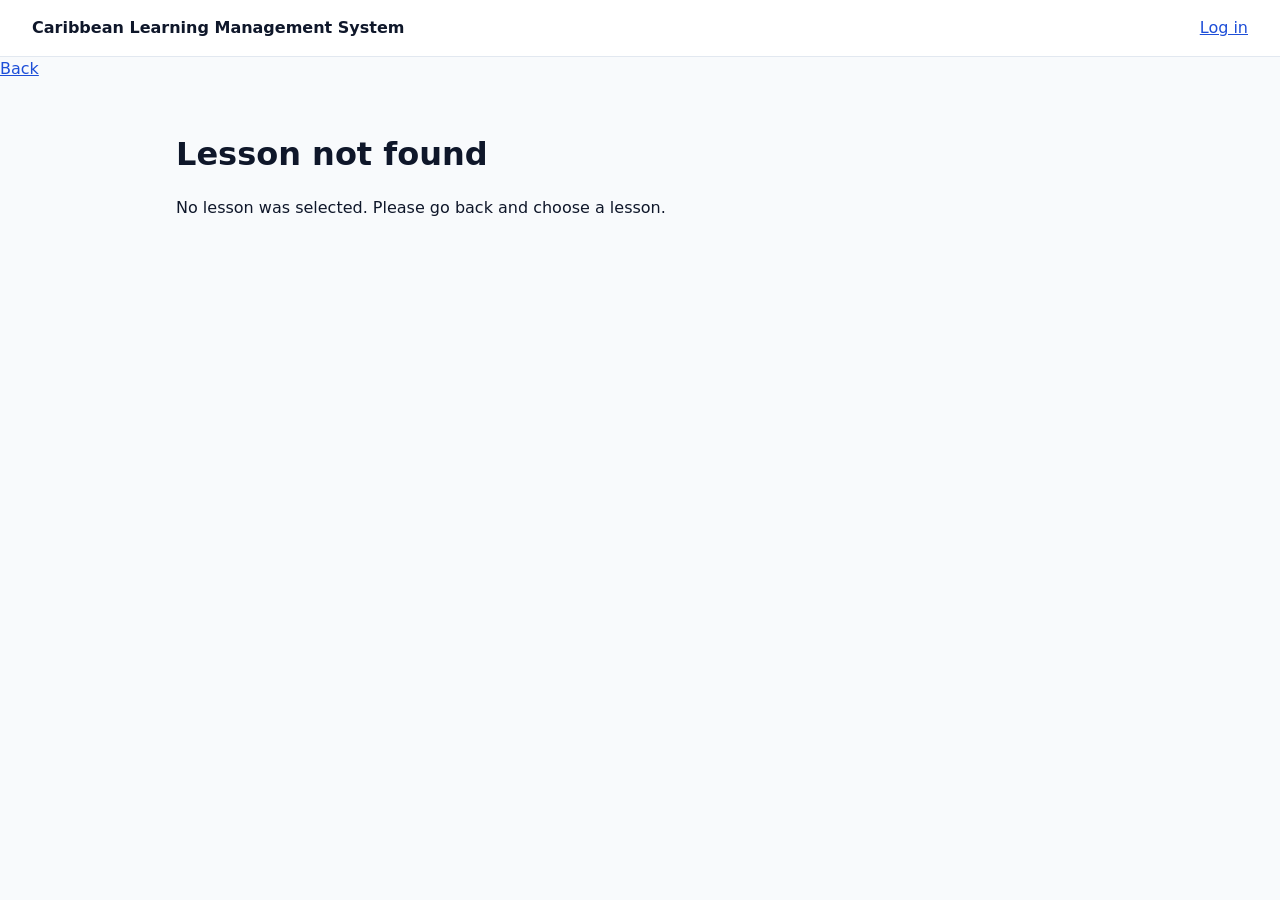
==== content.html @ a443e828 "Add design variables, light and dark themes and base styles" ====
<!DOCTYPE html>
<html lang="en">
<head>
    <meta charset="UTF-8">
    <meta name="viewport" content="width=device-width, initial-scale=1.0">
    <link rel="stylesheet" href="css/styles.css">
    <title>Lesson | Caribbean Learning Management System</title>
</head>
<body>

    <a href="index.html" class="back-link">Back</a>

    <main class="lesson">
        <h1 class="lesson-title">Loading lesson...</h1>

        <!-- loading text, errors and the log-in prompt appear here -->
        <p class="lesson-message" role="status"></p>

        <section class="lesson-video" hidden>
            <h2>Video</h2>
            <a class="lesson-video-link" target="_blank" rel="noopener noreferrer">Watch the video</a>
        </section>

        <section class="lesson-notes" hidden>
            <h2>Notes</h2>
            <div class="lesson-notes-text"></div>
        </section>
    </main>

    <script src="js/shared/config.js"></script>
    <script src="js/shared/auth.js"></script>
    <script src="js/shared/header.js"></script>
    <script src="js/pages/content.js"></script>

  

</body>
</html>
---- css/styles.css ----
/* Design tokens for northStar. Every colour, space and size lives here, so a change is made in one place. */

/* Light theme ("daylight"). Also the default when no theme has been chosen. */
:root {
    color-scheme: light;

    --color-bg: #F8FAFC;
    --color-surface: #FFFFFF;
    --color-text: #0F172A;
    --color-text-muted: #475569;
    --color-border: #E2E8F0;
    --color-primary: #1D4ED8;
    --color-on-primary: #FFFFFF;
    --color-secondary: #7C3AED;
    --color-success: #15803D;
    --color-star: #F59E0B;
    --color-on-star: #1F2937;

    --space-xs: 0.25rem;
    --space-sm: 0.5rem;
    --space-md: 1rem;
    --space-lg: 2rem;
    --space-xl: 3rem;

    --radius: 12px;
    --shadow-card: 0 1px 3px rgba(15, 23, 42, 0.08), 0 4px 12px rgba(15, 23, 42, 0.06);

    --font-body: system-ui, -apple-system, 'Segoe UI', Roboto, sans-serif;
}

/* Dark theme ("night sky"). The same names with different values, written after :root so it wins when active. */
[data-theme="dark"] {
    color-scheme: dark;

    --color-bg: #0B1020;
    --color-surface: #141A33;
    --color-text: #E5E7EB;
    --color-text-muted: #9CA3AF;
    --color-border: #2A3358;
    --color-primary: #818CF8;
    --color-on-primary: #0B1020;
    --color-secondary: #A78BFA;
    --color-success: #34D399;
    --color-star: #FBBF24;
    --color-on-star: #1F2937;

    --shadow-card: 0 1px 3px rgba(0, 0, 0, 0.4), 0 4px 12px rgba(0, 0, 0, 0.3);
}

/* ---------- Base ---------- */

*, *::before, *::after {
    box-sizing: border-box;
}

body {
    margin: 0;
    background: var(--color-bg);
    color: var(--color-text);
    font-family: var(--font-body);
    font-size: 1rem;
    line-height: 1.5;
}

h1, h2, h3 {
    line-height: 1.25;
}

a {
    color: var(--color-primary);
}

/* A display rule on an element would otherwise override the hidden attribute and show it anyway. */
[hidden] {
    display: none !important;
}

/* Shows a clear outline when someone navigates with the keyboard. */
:focus-visible {
    outline: 3px solid var(--color-primary);
    outline-offset: 2px;
}

/* ---------- Layout ---------- */

main {
    max-width: 60rem;
    margin: 0 auto;
    padding: var(--space-lg) var(--space-md);
}

.site-header {
    display: flex;
    align-items: center;
    justify-content: space-between;
    gap: var(--space-md);
    padding: var(--space-md) var(--space-lg);
    background: var(--color-surface);
    border-bottom: 1px solid var(--color-border);
}

.site-brand {
    color: var(--color-text);
    font-weight: 700;
    text-decoration: none;
}
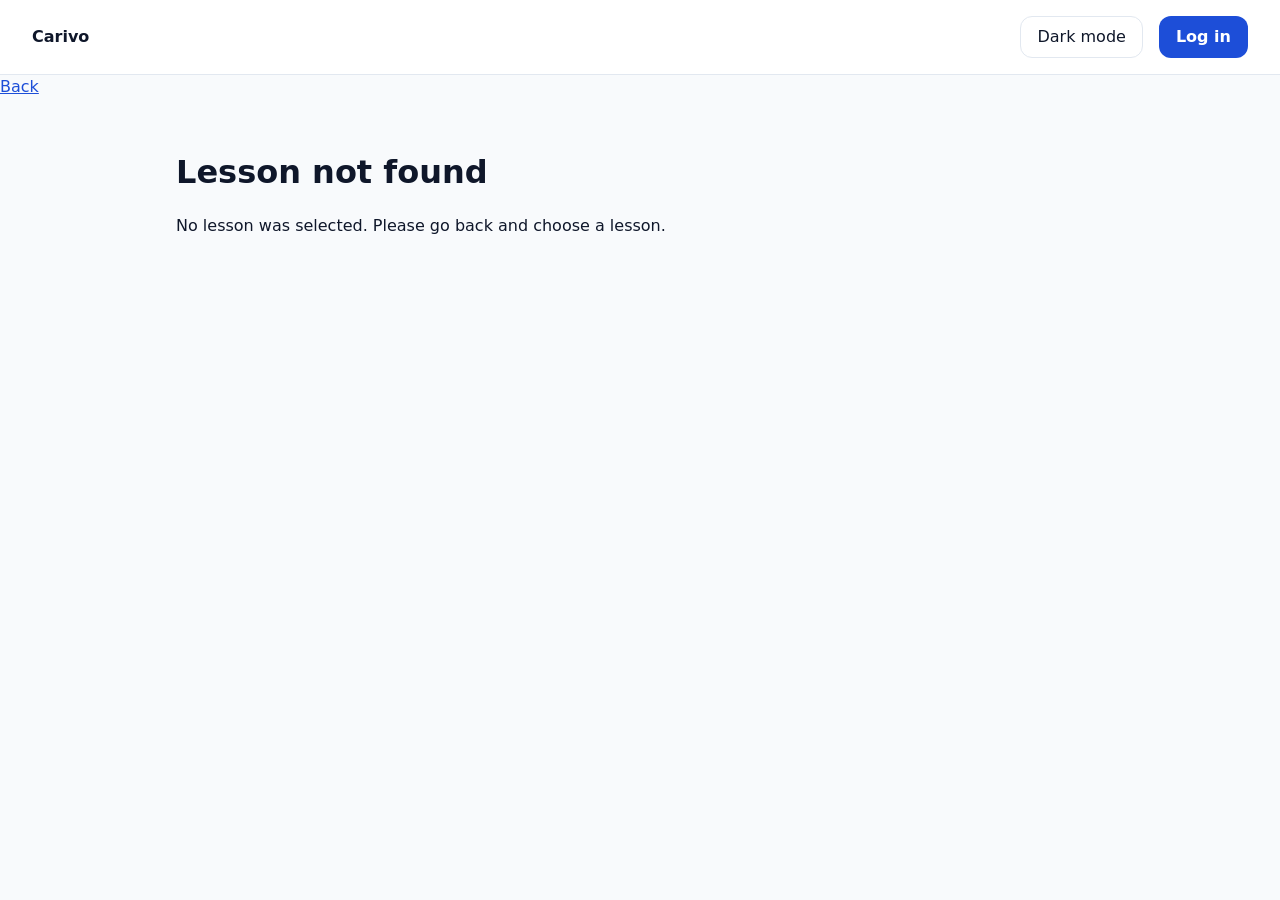
==== commit 22fdea3f: "Add account menu with theme option and rename site to Carivo" ====
--- a/content.html
+++ b/content.html
@@ -4,7 +4,8 @@
     <meta charset="UTF-8">
     <meta name="viewport" content="width=device-width, initial-scale=1.0">
     <link rel="stylesheet" href="css/styles.css">
-    <title>Lesson | Caribbean Learning Management System</title>
+    <script src="js/shared/theme.js"></script>
+    <title>Lesson | Carivo</title>
 </head>
 <body>
 
--- a/css/styles.css
+++ b/css/styles.css
@@ -103,4 +103,97 @@
     color: var(--color-text);
     font-weight: 700;
     text-decoration: none;
+}
+
+/* The controls on the right of the header. */
+.site-nav {
+    display: flex;
+    align-items: center;
+    gap: var(--space-md);
+}
+
+.theme-toggle {
+    padding: var(--space-sm) var(--space-md);
+    border: 1px solid var(--color-border);
+    border-radius: var(--radius);
+    background: var(--color-surface);
+    color: var(--color-text);
+    font: inherit;
+    cursor: pointer;
+}
+
+.theme-toggle:hover {
+    background: var(--color-bg);
+}
+
+/* The border is transparent so this link is the same height as the buttons beside it. */
+.site-login-link {
+    padding: var(--space-sm) var(--space-md);
+    border: 1px solid transparent;
+    border-radius: var(--radius);
+    background: var(--color-primary);
+    color: var(--color-on-primary);
+    font-weight: 600;
+    text-decoration: none;
+}
+
+.site-login-link:hover {
+    opacity: 0.9;
+}
+
+/* ---------- Account menu ---------- */
+
+/* The anchor the dropdown is positioned against. */
+.profile-menu {
+    position: relative;
+}
+
+.profile-trigger {
+    display: grid;
+    place-items: center;
+    width: 2.5rem;
+    height: 2.5rem;
+    border: none;
+    border-radius: 50%;
+    background: var(--color-primary);
+    color: var(--color-on-primary);
+    font-size: 1.1rem;
+    cursor: pointer;
+}
+
+.profile-trigger:hover {
+    opacity: 0.9;
+}
+
+/* Sits below the icon, lined up with its right edge so it can't run off the screen. */
+.profile-dropdown {
+    position: absolute;
+    top: calc(100% + var(--space-sm));
+    right: 0;
+    z-index: 10;
+    min-width: 12rem;
+    max-width: calc(100vw - 2 * var(--space-md));
+    padding: var(--space-xs);
+    border: 1px solid var(--color-border);
+    border-radius: var(--radius);
+    background: var(--color-surface);
+    box-shadow: var(--shadow-card);
+}
+
+.menu-item {
+    display: block;
+    width: 100%;
+    padding: var(--space-sm) var(--space-md);
+    border: none;
+    border-radius: calc(var(--radius) - 4px);
+    background: transparent;
+    color: var(--color-text);
+    font: inherit;
+    text-align: left;
+    cursor: pointer;
+}
+
+.menu-item:hover,
+.menu-item:focus-visible {
+    background: var(--color-bg);
 }
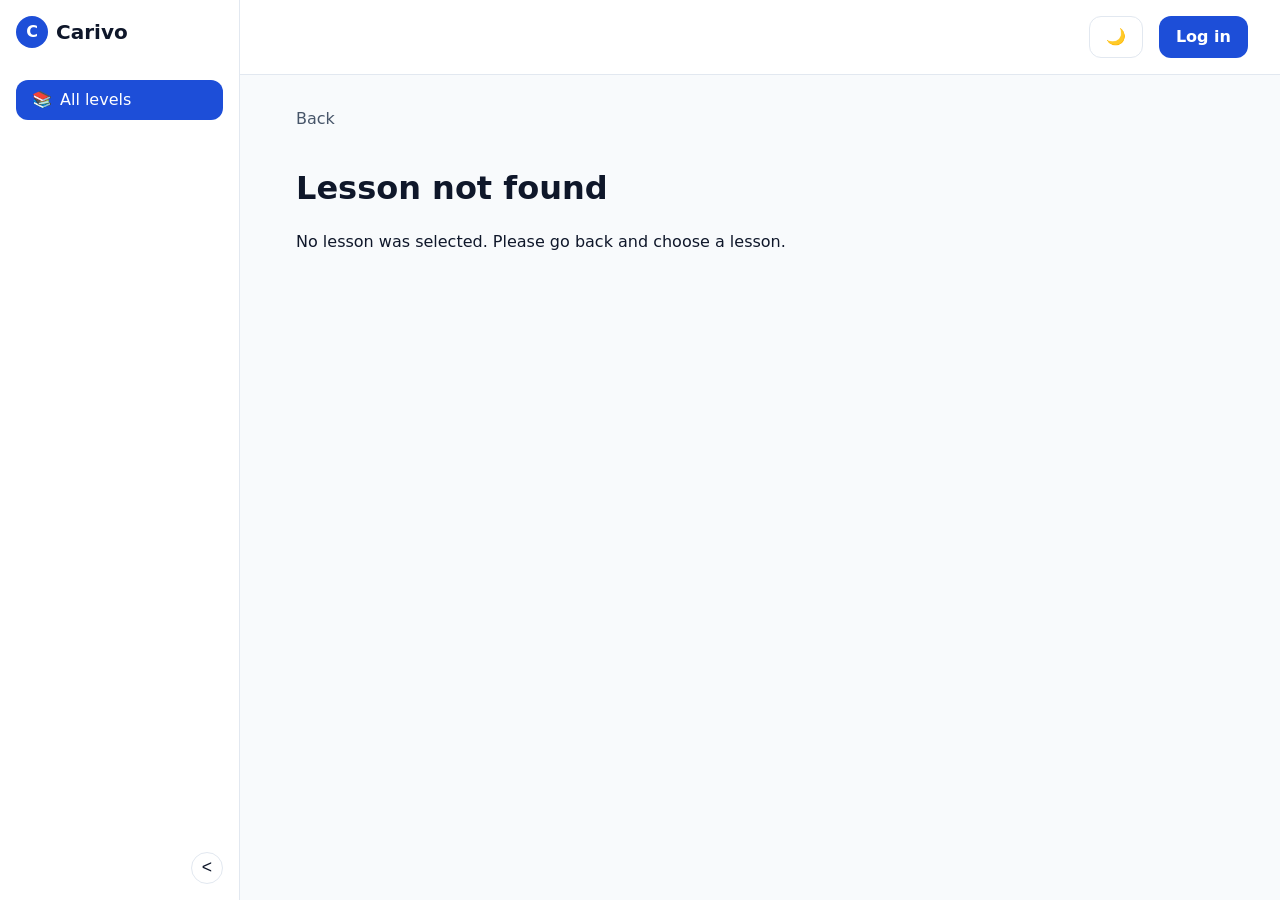
==== commit 69689d15: "Move back links inside main so the app shell keeps them in place" ====
--- a/content.html
+++ b/content.html
@@ -7,11 +7,11 @@
     <script src="js/shared/theme.js"></script>
     <title>Lesson | Carivo</title>
 </head>
-<body>
-
+<body data-layout="app">
+    <main class="lesson">
+        
     <a href="index.html" class="back-link">Back</a>
 
-    <main class="lesson">
         <h1 class="lesson-title">Loading lesson...</h1>
 
         <!-- loading text, errors and the log-in prompt appear here -->
@@ -30,6 +30,7 @@
 
     <script src="js/shared/config.js"></script>
     <script src="js/shared/auth.js"></script>
+    <script src="js/shared/nav.js"></script>
     <script src="js/shared/header.js"></script>
     <script src="js/pages/content.js"></script>
 
--- a/css/styles.css
+++ b/css/styles.css
@@ -1,4 +1,4 @@
-/* Design tokens for northStar. Every colour, space and size lives here, so a change is made in one place. */
+/* Design tokens for Carivo. Every colour, space and size lives here, so a change is made in one place. */
 
 /* Light theme ("daylight"). Also the default when no theme has been chosen. */
 :root {
@@ -15,12 +15,19 @@
     --color-success: #15803D;
     --color-star: #F59E0B;
     --color-on-star: #1F2937;
+    --color-glow: rgba(29, 78, 216, 0.35);
+    --color-danger: #B91C1C;
+    --color-panel-start: #F8FAFC;
+    --color-panel-end: #C7D2FE;
 
     --space-xs: 0.25rem;
     --space-sm: 0.5rem;
     --space-md: 1rem;
     --space-lg: 2rem;
     --space-xl: 3rem;
+
+    --sidebar-width: 15rem;
+    --sidebar-width-collapsed: 4.5rem;
 
     --radius: 12px;
     --shadow-card: 0 1px 3px rgba(15, 23, 42, 0.08), 0 4px 12px rgba(15, 23, 42, 0.06);
@@ -43,17 +50,27 @@
     --color-success: #34D399;
     --color-star: #FBBF24;
     --color-on-star: #1F2937;
+    --color-glow: rgba(129, 140, 248, 0.45);
+    --color-danger: #F87171;
+    --color-panel-start: #05080F;
+    --color-panel-end: #1E2A78;
 
     --shadow-card: 0 1px 3px rgba(0, 0, 0, 0.4), 0 4px 12px rgba(0, 0, 0, 0.3);
 }
 
 /* ---------- Base ---------- */
 
-*, *::before, *::after {
+*,
+*::before,
+*::after {
     box-sizing: border-box;
 }
 
+/* A column at least as tall as the window, so the page content can fill the space under the header. */
 body {
+    display: flex;
+    flex-direction: column;
+    min-height: 100vh;
     margin: 0;
     background: var(--color-bg);
     color: var(--color-text);
@@ -62,7 +79,9 @@
     line-height: 1.5;
 }
 
-h1, h2, h3 {
+h1,
+h2,
+h3 {
     line-height: 1.25;
 }
 
@@ -81,9 +100,73 @@
     outline-offset: 2px;
 }
 
+/* ---------- Forms ---------- */
+
+.form-field {
+    margin-bottom: var(--space-md);
+}
+
+label {
+    display: block;
+    margin-bottom: var(--space-xs);
+    font-weight: 600;
+}
+
+input {
+    display: block;
+    width: 100%;
+    padding: var(--space-sm) var(--space-md);
+    border: 1px solid var(--color-border);
+    border-radius: var(--radius);
+    background: var(--color-surface);
+    color: var(--color-text);
+    font: inherit;
+}
+
+input:focus-visible {
+    border-color: var(--color-primary);
+}
+
+.form-field small {
+    display: block;
+    margin-top: var(--space-xs);
+    color: var(--color-text-muted);
+    font-size: 0.875rem;
+}
+
+button[type="submit"] {
+    width: 100%;
+    padding: var(--space-sm) var(--space-md);
+    border: none;
+    border-radius: var(--radius);
+    background: var(--color-primary);
+    color: var(--color-on-primary);
+    font: inherit;
+    font-weight: 700;
+    cursor: pointer;
+}
+
+button[type="submit"]:disabled {
+    opacity: 0.5;
+    cursor: not-allowed;
+}
+
+.form-message {
+    min-height: 1.5em;
+    margin: 0 0 var(--space-md);
+    color: var(--color-danger);
+}
+
+.form-message.is-success {
+    color: var(--color-success);
+}
+
 /* ---------- Layout ---------- */
 
+/* Grows to fill the space under the header. The full width is needed because a centred item in a flex column would otherwise shrink to fit its content. */
 main {
+    flex: 1;
+    width: 100%;
     max-width: 60rem;
     margin: 0 auto;
     padding: var(--space-lg) var(--space-md);
@@ -139,6 +222,17 @@
 
 .site-login-link:hover {
     opacity: 0.9;
+}
+
+.back-link {
+    display: inline-block;
+    margin-bottom: var(--space-md);
+    color: var(--color-text-muted);
+    text-decoration: none;
+}
+
+.back-link:hover {
+    color: var(--color-text);
 }
 
 /* ---------- Account menu ---------- */
@@ -196,4 +290,305 @@
 .menu-item:hover,
 .menu-item:focus-visible {
     background: var(--color-bg);
+}
+
+/* ---------- App navigation ---------- */
+
+.app-shell {
+    display: grid;
+    grid-template-columns: var(--sidebar-width) 1fr;
+    flex: 1;
+    transition: grid-template-columns 0.2s ease;
+}
+
+.app-shell.is-collapsed {
+    grid-template-columns: var(--sidebar-width-collapsed) 1fr;
+}
+
+/* min-width: 0 lets this column shrink, so one wide element can't push the whole page sideways. */
+.app-body {
+    display: flex;
+    flex-direction: column;
+    min-width: 0;
+}
+
+.topbar {
+    display: flex;
+    justify-content: flex-end;
+    padding: var(--space-md) var(--space-lg);
+    background: var(--color-surface);
+    border-bottom: 1px solid var(--color-border);
+}
+
+/* Stays in view while the page scrolls, and scrolls by itself if it ever has more items than fit. */
+.sidebar {
+    position: sticky;
+    top: 0;
+    align-self: start;
+    display: flex;
+    flex-direction: column;
+    height: 100vh;
+    overflow-y: auto;
+    padding: var(--space-md);
+    background: var(--color-surface);
+    border-right: 1px solid var(--color-border);
+}
+
+.brand {
+    display: flex;
+    align-items: center;
+    gap: var(--space-sm);
+    margin-bottom: var(--space-lg);
+    color: var(--color-text);
+    font-size: 1.25rem;
+    font-weight: 700;
+    text-decoration: none;
+}
+
+.brand-mark {
+    display: grid;
+    place-items: center;
+    flex: none;
+    width: 2rem;
+    height: 2rem;
+    border-radius: 50%;
+    background: var(--color-primary);
+    color: var(--color-on-primary);
+    font-size: 1rem;
+}
+
+.nav-list {
+    display: grid;
+    gap: var(--space-xs);
+    margin: 0;
+    padding: 0;
+    list-style: none;
+}
+
+.nav-link {
+    display: flex;
+    align-items: center;
+    gap: var(--space-sm);
+    padding: var(--space-sm) var(--space-md);
+    border-radius: var(--radius);
+    color: var(--color-text);
+    text-decoration: none;
+}
+
+.nav-link:hover {
+    background: var(--color-bg);
+}
+
+/* The same attribute that tells a screen reader the current page also drives the highlight. */
+.nav-link[aria-current="page"] {
+    background: var(--color-primary);
+    color: var(--color-on-primary);
+}
+
+.sidebar-toggle {
+    align-self: flex-end;
+    width: 2rem;
+    height: 2rem;
+    margin-top: auto;
+    border: 1px solid var(--color-border);
+    border-radius: 50%;
+    background: var(--color-surface);
+    color: var(--color-text);
+    font-size: 1.1rem;
+    line-height: 1;
+    cursor: pointer;
+}
+
+.sidebar-toggle:hover {
+    background: var(--color-bg);
+}
+
+/* Collapsed: only icons remain, centred in a narrow strip. */
+.is-collapsed .sidebar {
+    align-items: center;
+    padding-inline: var(--space-sm);
+}
+
+.is-collapsed .nav-link {
+    justify-content: center;
+}
+
+/* Hidden from the eye but still read by screen readers, so a collapsed icon never loses its name. */
+.is-collapsed .brand-name,
+.is-collapsed .nav-label {
+    position: absolute;
+    width: 1px;
+    height: 1px;
+    overflow: hidden;
+    clip-path: inset(50%);
+    white-space: nowrap;
+}
+
+@media (prefers-reduced-motion: reduce) {
+    .app-shell {
+        transition: none;
+    }
+}
+
+/* Phones get their own navigation in a later stage. For now the sidebar is hidden there.
+   This comes last in the section so it wins over the collapsed rule above. */
+@media (max-width: 48rem) {
+
+    .app-shell,
+    .app-shell.is-collapsed {
+        grid-template-columns: 1fr;
+    }
+
+    .sidebar {
+        display: none;
+    }
+}
+
+/* ---------- Login and register ---------- */
+
+/* The base rule for main limits its width. A class is more specific than an element name, so this page opts out. */
+.auth-page {
+    display: grid;
+    grid-template-columns: 1fr 1.1fr;
+    max-width: none;
+    margin: 0;
+    padding: 0;
+}
+
+/* A decorative panel built from the theme colours, so it follows light and dark mode by itself.
+   The brand sits at the top and the headline at the bottom. */
+.auth-aside {
+    display: flex;
+    flex-direction: column;
+    justify-content: space-between;
+    padding: var(--space-xl);
+    background: linear-gradient(160deg, var(--color-primary), var(--color-secondary));
+    color: var(--color-on-primary);
+}
+
+.auth-aside-title {
+    margin: 0 0 var(--space-sm);
+    font-size: 2rem;
+    font-weight: 700;
+    line-height: 1.2;
+}
+
+.auth-aside-text {
+    margin: 0;
+    font-size: 1.1rem;
+}
+
+/* Brand: on the gradient panel on large screens, and above the form on phones. */
+.auth-brand {
+    font-size: 1.25rem;
+    font-weight: 700;
+    text-decoration: none;
+}
+
+.auth-aside .auth-brand {
+    color: var(--color-on-primary);
+}
+
+.auth-brand-mobile {
+    display: none;
+    margin-bottom: var(--space-lg);
+    color: var(--color-text);
+}
+
+/* The form side. It fades from dark to a richer colour so the glow stands out, and it anchors the corner theme button. */
+.auth-panel {
+    position: relative;
+    display: grid;
+    place-items: center;
+    padding: var(--space-lg) var(--space-md);
+    background: linear-gradient(180deg, var(--color-panel-start) 0%, var(--color-panel-end) 100%);
+}
+
+.auth-card {
+    width: 100%;
+    max-width: 26rem;
+}
+
+.auth-card h1 {
+    margin: 0 0 var(--space-xs);
+}
+
+.auth-intro {
+    margin: 0 0 var(--space-lg);
+    color: var(--color-text-muted);
+}
+
+.register-link,
+.login-link {
+    margin-top: var(--space-md);
+    text-align: center;
+    color: var(--color-text-muted);
+}
+
+/* The round theme button in the top-right corner of the form side. */
+.theme-icon-button {
+    position: absolute;
+    top: var(--space-md);
+    right: var(--space-md);
+    display: grid;
+    place-items: center;
+    width: 2.5rem;
+    height: 2.5rem;
+    border: 1px solid var(--color-border);
+    border-radius: 50%;
+    background: var(--color-surface);
+    font-size: 1.1rem;
+    cursor: pointer;
+}
+
+.theme-icon-button:hover {
+    background: var(--color-bg);
+}
+
+/* ---------- Glow ---------- */
+
+/* The border colour is the real focus indicator. The glow is the decoration around it. */
+.auth-card input {
+    transition: box-shadow 0.2s ease, border-color 0.2s ease;
+}
+
+.auth-card input:focus-visible {
+    border-color: var(--color-primary);
+    /* Kept transparent so the browser can still draw an outline in high-contrast mode, where box-shadow is removed. */
+    outline: 2px solid transparent;
+    box-shadow: 0 0 0 3px var(--color-glow), 0 0 20px var(--color-glow);
+}
+
+.auth-card button[type="submit"] {
+    transition: box-shadow 0.2s ease;
+}
+
+.auth-card button[type="submit"]:hover:not(:disabled),
+.auth-card button[type="submit"]:focus-visible {
+    box-shadow: 0 0 24px var(--color-glow);
+}
+
+/* Students who ask their device for less motion get the change instantly, with no fade. */
+@media (prefers-reduced-motion: reduce) {
+
+    .auth-card input,
+    .auth-card button[type="submit"] {
+        transition: none;
+    }
+}
+
+/* On a phone there is no room for two columns, so the decorative panel is dropped,
+   the brand moves above the form, and the form fills the screen. */
+@media (max-width: 48rem) {
+    .auth-page {
+        grid-template-columns: 1fr;
+    }
+
+    .auth-aside {
+        display: none;
+    }
+
+    .auth-brand-mobile {
+        display: block;
+    }
 }
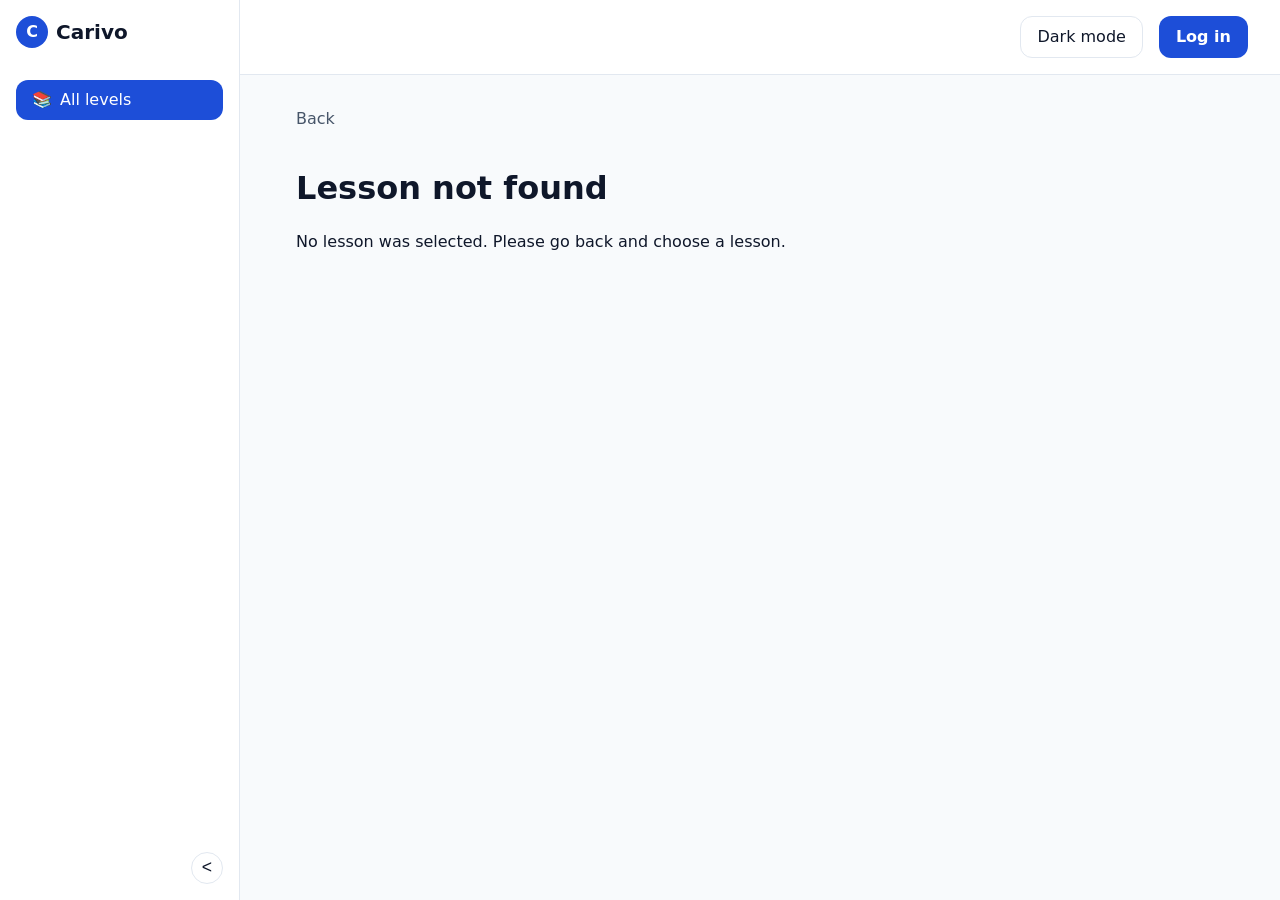
==== commit 0480ceb6: "Split the landing page from the levels page" ====
--- a/content.html
+++ b/content.html
@@ -10,7 +10,7 @@
 <body data-layout="app">
     <main class="lesson">
         
-    <a href="index.html" class="back-link">Back</a>
+    <a href="levels.html" class="back-link">Back</a>
 
         <h1 class="lesson-title">Loading lesson...</h1>
 
--- a/css/styles.css
+++ b/css/styles.css
@@ -413,8 +413,9 @@
     justify-content: center;
 }
 
-/* Hidden from the eye but still read by screen readers, so a collapsed icon never loses its name. */
-.is-collapsed .brand-name,
+/* Hidden from the eye but still read by screen readers, so a collapsed icon never loses its name.
+   Scoped to the sidebar, so the brand in the phone's top bar keeps its name. */
+.is-collapsed .sidebar .brand-name,
 .is-collapsed .nav-label {
     position: absolute;
     width: 1px;
@@ -424,13 +425,19 @@
     white-space: nowrap;
 }
 
+/* The phone's brand and bottom bar are hidden on larger screens, where the sidebar does their job. */
+.topbar-brand,
+.bottom-nav {
+    display: none;
+}
+
 @media (prefers-reduced-motion: reduce) {
     .app-shell {
         transition: none;
     }
 }
 
-/* Phones get their own navigation in a later stage. For now the sidebar is hidden there.
+/* On a phone the sidebar is replaced by the brand in the top bar and a tab bar along the bottom.
    This comes last in the section so it wins over the collapsed rule above. */
 @media (max-width: 48rem) {
 
@@ -441,6 +448,41 @@
 
     .sidebar {
         display: none;
+    }
+
+    .topbar {
+        justify-content: space-between;
+        padding: var(--space-sm) var(--space-md);
+    }
+
+    .topbar-brand {
+        display: flex;
+        margin: 0;
+    }
+
+    /* Fixed to the bottom edge, with a thumb-friendly height. */
+    .bottom-nav {
+        position: fixed;
+        inset: auto 0 0 0;
+        z-index: 20;
+        display: flex;
+        background: var(--color-surface);
+        border-top: 1px solid var(--color-border);
+    }
+
+    .bottom-nav .nav-link {
+        flex: 1;
+        flex-direction: column;
+        justify-content: center;
+        gap: var(--space-xs);
+        min-height: 3.5rem;
+        border-radius: 0;
+        font-size: 0.75rem;
+    }
+
+    /* Leaves room so the bar never covers the end of the page. */
+    .app-shell {
+        padding-bottom: 4rem;
     }
 }
 
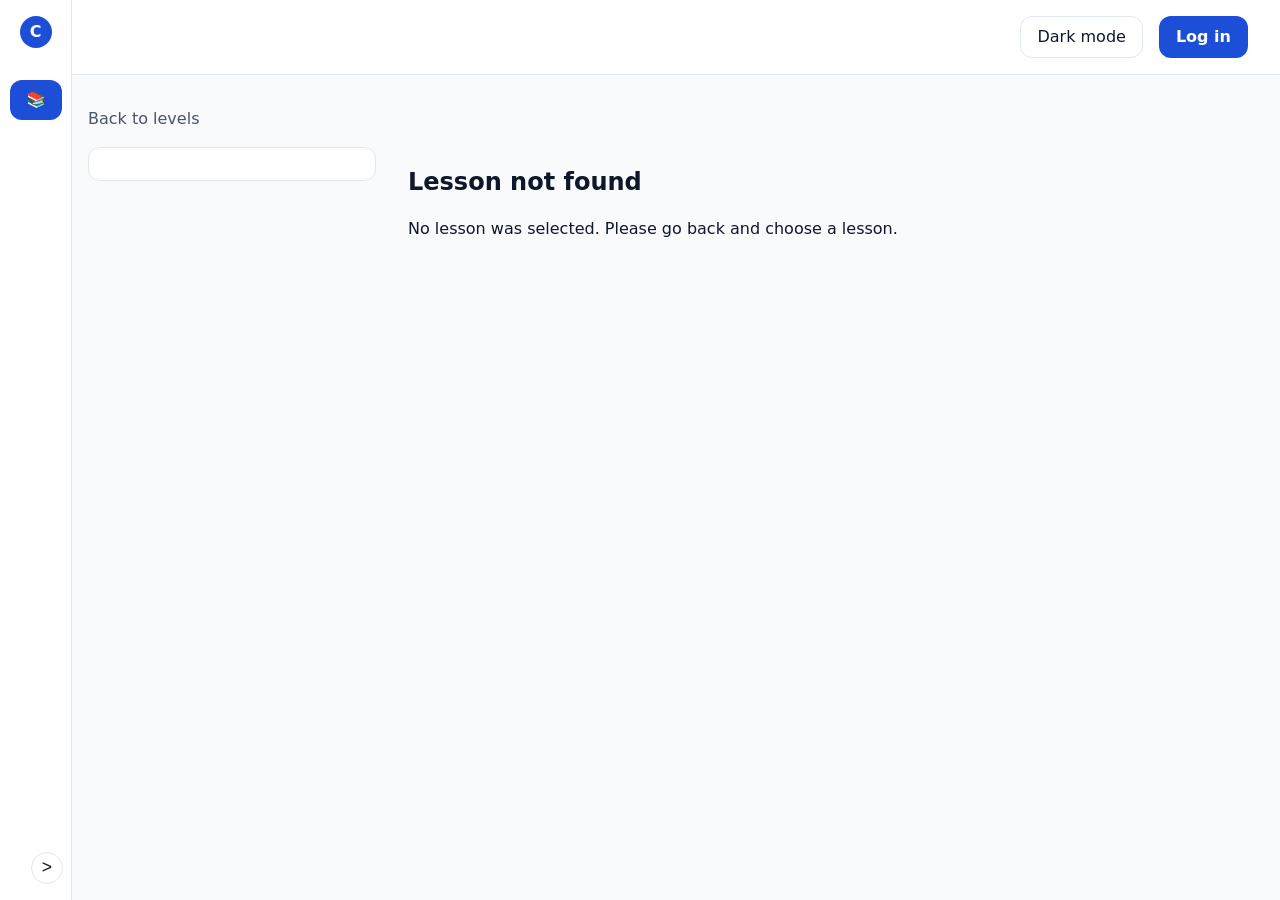
==== commit 4f3bd83c: "Rebuild the study page with a sections panel" ====
--- a/content.html
+++ b/content.html
@@ -7,34 +7,24 @@
     <script src="js/shared/theme.js"></script>
     <title>Lesson | Carivo</title>
 </head>
-<body data-layout="app">
-    <main class="lesson">
-        
-    <a href="levels.html" class="back-link">Back</a>
+<body data-layout="app" data-sidebar="collapsed">
 
-        <h1 class="lesson-title">Loading lesson...</h1>
+    <main class="course">
+        <a href="levels.html" class="back-link">Back to levels</a>
 
-        <!-- loading text, errors and the log-in prompt appear here -->
-        <p class="lesson-message" role="status"></p>
-
-        <section class="lesson-video" hidden>
-            <h2>Video</h2>
-            <a class="lesson-video-link" target="_blank" rel="noopener noreferrer">Watch the video</a>
-        </section>
-
-        <section class="lesson-notes" hidden>
-            <h2>Notes</h2>
-            <div class="lesson-notes-text"></div>
-        </section>
+        <div class="course-layout">
+            <nav class="course-panel" aria-label="Lesson sections">Loading...</nav>
+            <section class="course-main" aria-live="polite"></section>
+        </div>
     </main>
 
     <script src="js/shared/config.js"></script>
     <script src="js/shared/auth.js"></script>
     <script src="js/shared/nav.js"></script>
     <script src="js/shared/header.js"></script>
+    <script src="js/shared/api.js"></script>
     <script src="js/pages/content.js"></script>
 
-  
+</body>
+</html>
 
-</body>
-</html>
--- a/css/styles.css
+++ b/css/styles.css
@@ -20,6 +20,16 @@
     --color-panel-start: #F8FAFC;
     --color-panel-end: #C7D2FE;
 
+    /* Tints for the cards, the level hero and the badges. */
+    --tone-blue-bg: #DBEAFE;
+    --tone-blue-fg: #1E40AF;
+    --tone-purple-bg: #EDE9FE;
+    --tone-purple-fg: #5B21B6;
+    --tone-green-bg: #DCFCE7;
+    --tone-green-fg: #166534;
+    --tone-amber-bg: #FEF3C7;
+    --tone-amber-fg: #92400E;
+
     --space-xs: 0.25rem;
     --space-sm: 0.5rem;
     --space-md: 1rem;
@@ -55,6 +65,16 @@
     --color-panel-start: #05080F;
     --color-panel-end: #1E2A78;
 
+    /* Tints for the cards, the level hero and the badges. */
+    --tone-blue-bg: #1E2A5A;
+    --tone-blue-fg: #A5B4FC;
+    --tone-purple-bg: #2E1F5E;
+    --tone-purple-fg: #C4B5FD;
+    --tone-green-bg: #12372B;
+    --tone-green-fg: #6EE7B7;
+    --tone-amber-bg: #3A2C0B;
+    --tone-amber-fg: #FCD34D;
+
     --shadow-card: 0 1px 3px rgba(0, 0, 0, 0.4), 0 4px 12px rgba(0, 0, 0, 0.3);
 }
 
@@ -486,6 +506,316 @@
     }
 }
 
+/* ---------- Cards ---------- */
+
+/* As many columns as fit, each at least 16rem wide. */
+.card-grid {
+    display: grid;
+    grid-template-columns: repeat(auto-fill, minmax(16rem, 1fr));
+    gap: var(--space-lg);
+}
+
+.card {
+    display: flex;
+    flex-direction: column;
+    overflow: hidden;
+    border: 1px solid var(--color-border);
+    border-radius: var(--radius);
+    background: var(--color-surface);
+    color: var(--color-text);
+    box-shadow: var(--shadow-card);
+    text-decoration: none;
+    transition: transform 0.2s ease, border-color 0.2s ease;
+}
+
+.card:hover,
+.card:focus-visible {
+    border-color: var(--color-primary);
+    transform: translateY(-4px);
+}
+
+.card-thumb {
+    display: grid;
+    place-items: center;
+    height: 8rem;
+    font-size: 2.5rem;
+}
+
+.card-body {
+    padding: var(--space-md);
+}
+
+.card-title {
+    margin: 0 0 var(--space-xs);
+    font-size: 1.25rem;
+}
+
+.card-text {
+    margin: 0;
+    color: var(--color-text-muted);
+}
+
+.level-hero {
+    margin-bottom: var(--space-lg);
+    padding: var(--space-xl) var(--space-lg);
+    border: 1px solid var(--color-border);
+    border-radius: var(--radius);
+    background: var(--color-surface);
+    text-align: center;
+}
+
+.level-hero-title {
+    margin: 0;
+    font-size: clamp(2rem, 6vw, 3rem);
+}
+
+/* One class per tint. A new tint is two variables plus one rule here.
+   These come after the rules that set a default background, so they win. */
+.tone-blue { background: var(--tone-blue-bg); color: var(--tone-blue-fg); }
+.tone-purple { background: var(--tone-purple-bg); color: var(--tone-purple-fg); }
+.tone-green { background: var(--tone-green-bg); color: var(--tone-green-fg); }
+.tone-amber { background: var(--tone-amber-bg); color: var(--tone-amber-fg); }
+
+@media (prefers-reduced-motion: reduce) {
+    .card {
+        transition: none;
+    }
+
+    .card:hover,
+    .card:focus-visible {
+        transform: none;
+    }
+}
+
+/* ---------- Course page ---------- */
+
+/* The base rule for main limits its width to a reading column. This page has two columns, so it opts out. */
+main.course {
+    max-width: none;
+}
+
+.course-layout {
+    display: grid;
+    grid-template-columns: 18rem 1fr;
+    gap: var(--space-lg);
+    align-items: start;
+}
+
+/* min-width: 0 lets this column shrink, so one long word can't push the page sideways. */
+.course-main {
+    min-width: 0;
+}
+
+/* The panel stays in view while the page scrolls, and scrolls by itself if the outline is long. */
+.course-panel {
+    position: sticky;
+    top: var(--space-md);
+    max-height: calc(100vh - 2 * var(--space-md));
+    overflow-y: auto;
+    padding: var(--space-md);
+    border: 1px solid var(--color-border);
+    border-radius: var(--radius);
+    background: var(--color-surface);
+}
+
+.course-panel-title {
+    margin: 0;
+    font-size: 1.25rem;
+}
+
+.course-panel-count {
+    margin: 0 0 var(--space-md);
+    color: var(--color-text-muted);
+    font-size: 0.875rem;
+}
+
+.course-panel-link,
+.course-topics a {
+    display: block;
+    padding: var(--space-sm) var(--space-md);
+    border-radius: calc(var(--radius) - 4px);
+    color: var(--color-text);
+    text-decoration: none;
+}
+
+.course-panel-link:hover,
+.course-topics a:hover {
+    background: var(--color-bg);
+}
+
+/* The same attribute that tells a screen reader which page is current also drives the highlight.
+   The :hover selector is listed on purpose: ".course-topics a:hover" is more specific than the plain
+   attribute selector, so without it the chosen topic loses its colour when hovered and its text disappears. */
+.course-panel [aria-current="page"],
+.course-panel [aria-current="page"]:hover {
+    background: var(--color-primary);
+    color: var(--color-on-primary);
+}
+
+.course-module {
+    margin-top: var(--space-sm);
+}
+
+.course-module summary {
+    padding: var(--space-sm) var(--space-md);
+    font-weight: 600;
+    cursor: pointer;
+}
+
+/* An ordered list numbers the topics 1 to x by itself, and restarts in every module. */
+.course-topics {
+    margin: 0;
+    padding-left: var(--space-lg);
+}
+
+/* The overview's summary chips. */
+.course-stats {
+    display: flex;
+    flex-wrap: wrap;
+    gap: var(--space-md);
+    margin: var(--space-lg) 0 0;
+    padding: 0;
+    list-style: none;
+}
+
+.course-stats li {
+    padding: var(--space-sm) var(--space-md);
+    border: 1px solid var(--color-border);
+    border-radius: var(--radius);
+    background: var(--color-surface);
+}
+
+/* The lesson rows. The number comes from a CSS counter, so it restarts for every list and never has to be typed. */
+.lesson-list {
+    counter-reset: lesson;
+    display: grid;
+    gap: var(--space-sm);
+    margin: var(--space-lg) 0 0;
+    padding: 0;
+    list-style: none;
+}
+
+.lesson-row {
+    counter-increment: lesson;
+    border: 1px solid var(--color-border);
+    border-radius: var(--radius);
+    background: var(--color-surface);
+    transition: transform 0.2s ease, border-color 0.2s ease, box-shadow 0.2s ease;
+}
+
+/* focus-within gives keyboard users the same lift, since the link inside the row is what takes focus. */
+.lesson-row:hover,
+.lesson-row:focus-within {
+    border-color: var(--color-primary);
+    box-shadow: var(--shadow-card);
+    transform: translateY(-4px);
+}
+
+.lesson-link {
+    display: flex;
+    align-items: center;
+    gap: var(--space-md);
+    padding: var(--space-md);
+    color: var(--color-text);
+    text-decoration: none;
+}
+
+.lesson-link::before {
+    content: counter(lesson);
+    min-width: 1.5rem;
+    color: var(--color-text-muted);
+    font-weight: 600;
+}
+
+/* flex: 1 takes the free space, which pushes the badge to the right edge. */
+.lesson-title-text {
+    flex: 1;
+}
+
+.badge {
+    flex: none;
+    padding: var(--space-xs) var(--space-sm);
+    border-radius: 999px;
+    font-size: 0.75rem;
+    font-weight: 600;
+}
+
+.badge-free {
+    background: var(--tone-green-bg);
+    color: var(--tone-green-fg);
+}
+
+.badge-locked {
+    background: var(--tone-amber-bg);
+    color: var(--tone-amber-fg);
+}
+
+/* The lesson's sections. */
+.lesson-section-title {
+    margin: var(--space-lg) 0 var(--space-sm);
+    font-size: 1.25rem;
+}
+
+/* pre-wrap keeps the line breaks you type in the notes, and the line length stays readable. */
+.lesson-notes-text {
+    max-width: 65ch;
+    line-height: 1.7;
+    white-space: pre-wrap;
+    overflow-wrap: anywhere;
+}
+
+/* Shown where a lesson would be, when the student can't open it yet. */
+.lesson-prompt {
+    display: grid;
+    gap: var(--space-md);
+    justify-items: start;
+    padding: var(--space-lg);
+    border: 1px dashed var(--color-border);
+    border-radius: var(--radius);
+    background: var(--color-surface);
+}
+
+.lesson-prompt p {
+    margin: 0;
+}
+
+.button {
+    display: inline-block;
+    padding: var(--space-sm) var(--space-lg);
+    border-radius: var(--radius);
+    background: var(--color-primary);
+    color: var(--color-on-primary);
+    font-weight: 700;
+    text-decoration: none;
+}
+
+.button:hover {
+    opacity: 0.9;
+}
+
+@media (prefers-reduced-motion: reduce) {
+    .lesson-row {
+        transition: none;
+    }
+
+    .lesson-row:hover,
+    .lesson-row:focus-within {
+        transform: none;
+    }
+}
+
+/* On a phone there is no room for two columns, so the panel stacks above the content. */
+@media (max-width: 48rem) {
+    .course-layout {
+        grid-template-columns: 1fr;
+    }
+
+    .course-panel {
+        position: static;
+        max-height: none;
+    }
+}
+
 /* ---------- Login and register ---------- */
 
 /* The base rule for main limits its width. A class is more specific than an element name, so this page opts out. */
